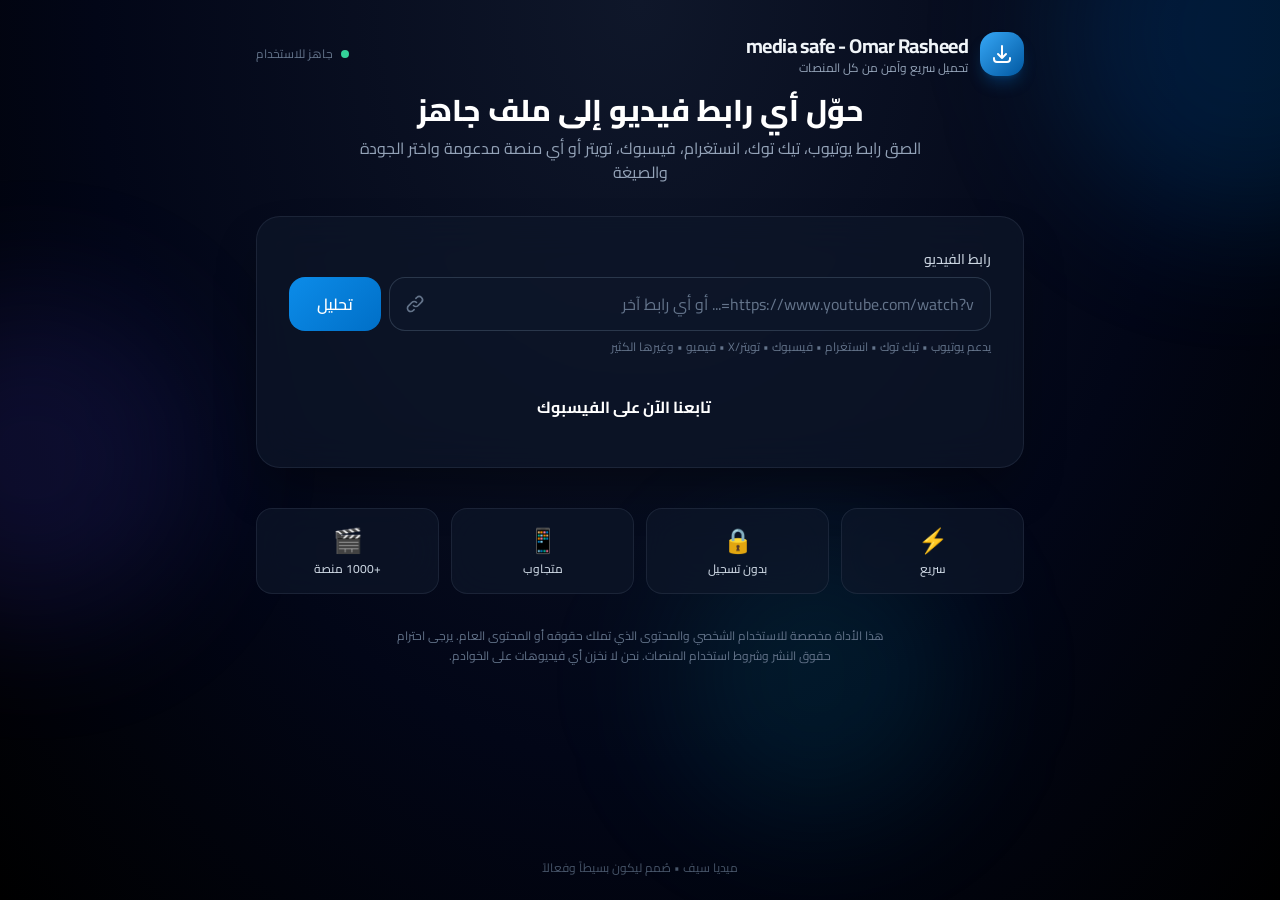
==== templates/index.html @ c55bb932 "Update index.html" ====
<!DOCTYPE html>
<html lang="ar" dir="rtl">
<head>
  <meta charset="UTF-8" />
  <meta name="viewport" content="width=device-width, initial-scale=1.0" />
  <title>media safe Omar Rasheed</title>
  <meta name="description" content="حمّل أي فيديو من يوتيوب، تيك توك، انستغرام، فيسبوك، تويتر وغيرها بصيغة MP4 أو MP3 وبدقات مختلفة" />
  <link rel="preconnect" href="https://fonts.googleapis.com" />
  <link rel="preconnect" href="https://fonts.gstatic.com" crossorigin />
  <link href="https://fonts.googleapis.com/css2?family=Cairo:wght@400;500;600;700;800&display=swap" rel="stylesheet" />
  <link rel="stylesheet" href="/static/css/app.css" />
</head>
<body class="text-slate-100 antialiased">
  <!-- Subtle background blobs -->
  <div class="fixed inset-0 overflow-hidden pointer-events-none">
    <div class="absolute -top-40 -right-40 w-96 h-96 bg-brand-600/20 rounded-full blur-3xl"></div>
    <div class="absolute top-1/3 -left-32 w-80 h-80 bg-indigo-600/15 rounded-full blur-3xl"></div>
    <div class="absolute bottom-20 right-1/4 w-72 h-72 bg-cyan-500/10 rounded-full blur-3xl"></div>
  </div>

  <div class="relative min-h-screen flex flex-col">
    <!-- Header -->
    <header class="pt-8 pb-4 px-4">
      <div class="max-w-3xl mx-auto flex items-center justify-between">
        <div class="flex items-center gap-3">
          <div class="w-11 h-11 rounded-2xl bg-gradient-to-br from-brand-400 to-brand-700 flex items-center justify-center shadow-lg shadow-brand-600/30">
            <svg class="w-6 h-6 text-white" fill="none" viewBox="0 0 24 24" stroke="currentColor" stroke-width="2">
              <path stroke-linecap="round" stroke-linejoin="round" d="M4 16v1a3 3 0 003 3h10a3 3 0 003-3v-1m-4-4l-4 4m0 0l-4-4m4 4V4" />
            </svg>
          </div>
          <div>
            <h1 class="text-xl font-bold tracking-tight">media safe - Omar Rasheed</h1>
            <p class="text-xs text-slate-400">تحميل سريع وآمن من كل المنصات</p>
          </div>
        </div>
        <div class="hidden sm:flex items-center gap-2 text-xs text-slate-500">
          <span class="w-2 h-2 rounded-full bg-emerald-400 animate-pulse"></span>
          جاهز للاستخدام
        </div>
      </div>
    </header>

    <!-- Main -->
    <main class="flex-1 px-4 pb-12">
      <div class="max-w-3xl mx-auto">

        <!-- Hero text -->
        <div class="text-center mb-8 animate-fade-in">
          <h2 class="text-2xl sm:text-3xl font-extrabold text-white mb-2">
            حوّل أي رابط فيديو إلى ملف جاهز
          </h2>
          <p class="text-slate-400 text-sm sm:text-base max-w-xl mx-auto">
            الصق رابط يوتيوب، تيك توك، انستغرام، فيسبوك، تويتر أو أي منصة مدعومة واختر الجودة والصيغة
          </p>
        </div>

        <!-- Main Card -->
        <div class="glass rounded-3xl p-5 sm:p-8 shadow-2xl shadow-black/40 animate-slide-up">
          
          <!-- URL Input -->
          <div class="relative mb-6">
            <label class="block text-sm font-medium text-slate-300 mb-2">رابط الفيديو</label>
            <div class="flex gap-2">
              <div class="relative flex-1">
                <input
                  id="urlInput"
                  type="url"
                  placeholder="https://www.youtube.com/watch?v=... أو أي رابط آخر"
                  class="w-full bg-slate-900/70 border border-slate-700/80 rounded-2xl py-3.5 pr-4 pl-12 text-sm sm:text-base text-white placeholder-slate-500 input-glow focus:outline-none focus:border-brand-500 transition"
                  autocomplete="off"
                  spellcheck="false"
                />
                <svg class="absolute left-4 top-1/2 -translate-y-1/2 w-5 h-5 text-slate-500" fill="none" viewBox="0 0 24 24" stroke="currentColor">
                  <path stroke-linecap="round" stroke-linejoin="round" stroke-width="2" d="M13.828 10.172a4 4 0 00-5.656 0l-4 4a4 4 0 105.656 5.656l1.102-1.101m-.758-4.899a4 4 0 005.656 0l4-4a4 4 0 00-5.656-5.656l-1.1 1.1" />
                </svg>
              </div>
              <button
                id="analyzeBtn"
                class="btn-primary text-white font-semibold rounded-2xl px-5 sm:px-7 py-3.5 flex items-center gap-2 shrink-0"
              >
                <span id="analyzeBtnText">تحليل</span>
                <div id="analyzeSpinner" class="spinner hidden"></div>
              </button>
            </div>
            <p class="mt-2 text-xs text-slate-500">يدعم يوتيوب • تيك توك • انستغرام • فيسبوك • تويتر/X • فيميو • وغيرها الكثير</p>
          </div>

               <button
              class="btn btn-outline-warning w-full text-white font-bold rounded-2xl py-4 text-base flex items-center justify-center gap-3"
            >
              <svg class="w-5 h-5" fill="none" viewBox="0 0 24 24" stroke="currentColor" stroke-width="2">
              </svg>
          <a href="https://www.facebook.com/SyrianTell">   <span id="downloadBtnText">تابعنا الآن على الفيسبوك</span> </a> 
            </button>

          <!-- Error message -->
          <div id="errorBox" class="hidden mb-5 rounded-2xl bg-red-500/10 border border-red-500/30 px-4 py-3 text-sm text-red-300 animate-fade-in"></div>

          <!-- Video Info (hidden initially) -->
          <div id="infoSection" class="hidden animate-slide-up">
            <div class="flex flex-col sm:flex-row gap-4 mb-6 p-4 rounded-2xl bg-slate-900/50 border border-slate-700/50">
              <div class="shrink-0">
                <img id="thumbImg" src="" alt="صورة مصغرة" class="w-full sm:w-40 h-24 sm:h-24 object-cover rounded-xl bg-slate-800" />
              </div>
              <div class="flex-1 min-w-0">
                <h3 id="videoTitle" class="font-bold text-white text-base sm:text-lg leading-snug line-clamp-2 mb-1"></h3>
                <p id="videoMeta" class="text-sm text-slate-400 mb-2"></p>
                <div class="flex items-center gap-2 flex-wrap">
                  <span id="platformBadge" class="inline-flex items-center gap-1.5 text-xs font-medium px-2.5 py-1 rounded-full bg-brand-500/15 text-brand-300 border border-brand-500/25"></span>
                </div>
              </div>
            </div>

            <!-- Type Tabs -->
            <div class="flex gap-2 mb-5">
              <button data-type="mp4" class="tab-btn active flex-1 py-2.5 rounded-xl border border-slate-700 text-sm font-semibold text-slate-300 hover:bg-slate-800/50 transition">
                <span class="flex items-center justify-center gap-2">
                  <svg class="w-4 h-4" fill="none" viewBox="0 0 24 24" stroke="currentColor"><path stroke-linecap="round" stroke-linejoin="round" stroke-width="2" d="M15 10l4.553-2.276A1 1 0 0121 8.618v6.764a1 1 0 01-1.447.894L15 14M5 18h8a2 2 0 002-2V8a2 2 0 00-2-2H5a2 2 0 00-2 2v8a2 2 0 002 2z"/></svg>
                  فيديو MP4
                </span>
              </button>
              <button data-type="mp3" class="tab-btn flex-1 py-2.5 rounded-xl border border-slate-700 text-sm font-semibold text-slate-300 hover:bg-slate-800/50 transition">
                <span class="flex items-center justify-center gap-2">
                  <svg class="w-4 h-4" fill="none" viewBox="0 0 24 24" stroke="currentColor"><path stroke-linecap="round" stroke-linejoin="round" stroke-width="2" d="M9 19V6l12-3v13M9 19c0 1.105-1.343 2-3 2s-3-.895-3-2 1.343-2 3-2 3 .895 3 2zm12-3c0 1.105-1.343 2-3 2s-3-.895-3-2 1.343-2 3-2 3 .895 3 2zM9 10l12-3"/></svg>
                  صوت MP3
                </span>
              </button>
            </div>

            <!-- Quality selection (for video) -->
            <div id="qualitySection" class="mb-6">
              <label class="block text-sm font-medium text-slate-300 mb-3">اختر الدقة</label>
              <div id="qualityList" class="flex flex-wrap gap-2">
                <!-- filled by JS -->
              </div>
            </div>

            <!-- Audio note -->
            <div id="audioNote" class="hidden mb-6 text-sm text-slate-400 bg-slate-900/40 rounded-xl px-4 py-3 border border-slate-700/50">
              سيتم استخراج أفضل جودة صوت متاحة وتحويلها إلى MP3 (192kbps تقريباً)
            </div>

            <!-- Download button -->
            <button
              id="downloadBtn"
              class="btn-primary w-full text-white font-bold rounded-2xl py-4 text-base flex items-center justify-center gap-3"
            >
              <svg class="w-5 h-5" fill="none" viewBox="0 0 24 24" stroke="currentColor" stroke-width="2">
                <path stroke-linecap="round" stroke-linejoin="round" d="M4 16v1a3 3 0 003 3h10a3 3 0 003-3v-1m-4-4l-4 4m0 0l-4-4m4 4V4" />
              </svg>
              <span id="downloadBtnText">تحميل الآن</span>
              <div id="downloadSpinner" class="spinner hidden"></div>
            </button>


            <!-- Progress -->
            <div id="progressSection" class="hidden mt-4">
              <div class="h-1.5 rounded-full bg-slate-800 overflow-hidden">
                <div class="progress-bar h-full w-2/3 rounded-full"></div>
              </div>
              <p class="text-center text-xs text-slate-400 mt-2" id="progressText">جاري تحميل ومعالجة الملف... قد يستغرق بضع ثوانٍ</p>
            </div>
          </div>
        </div>

        <!-- Features -->
        <div class="mt-10 grid grid-cols-2 sm:grid-cols-4 gap-3 text-center">
          <div class="glass rounded-2xl p-4">
            <div class="text-2xl mb-1">⚡</div>
            <div class="text-xs font-medium text-slate-300">سريع</div>
          </div>
          <div class="glass rounded-2xl p-4">
            <div class="text-2xl mb-1">🔒</div>
            <div class="text-xs font-medium text-slate-300">بدون تسجيل</div>
          </div>
          <div class="glass rounded-2xl p-4">
            <div class="text-2xl mb-1">📱</div>
            <div class="text-xs font-medium text-slate-300">متجاوب</div>
          </div>
          <div class="glass rounded-2xl p-4">
            <div class="text-2xl mb-1">🎬</div>
            <div class="text-xs font-medium text-slate-300">+1000 منصة</div>
          </div>
        </div>

        <!-- Disclaimer -->
        <p class="mt-8 text-center text-xs text-slate-500 leading-relaxed max-w-lg mx-auto">
          هذا الأداة مخصصة للاستخدام الشخصي والمحتوى الذي تملك حقوقه أو المحتوى العام.
          يرجى احترام حقوق النشر وشروط استخدام المنصات. نحن لا نخزن أي فيديوهات على الخوادم.
        </p>
      </div>
    </main>

    <!-- Footer -->
    <footer class="py-6 text-center text-xs text-slate-600">
      <p>ميديا سيف • صُمم ليكون بسيطاً وفعالاً</p>
    </footer>
  </div>

  <script>
    // State
    let currentInfo = null;
    let selectedType = 'mp4';
    let selectedQuality = null;

    // Elements
    const urlInput = document.getElementById('urlInput');
    const analyzeBtn = document.getElementById('analyzeBtn');
    const analyzeBtnText = document.getElementById('analyzeBtnText');
    const analyzeSpinner = document.getElementById('analyzeSpinner');
    const errorBox = document.getElementById('errorBox');
    const infoSection = document.getElementById('infoSection');
    const thumbImg = document.getElementById('thumbImg');
    const videoTitle = document.getElementById('videoTitle');
    const videoMeta = document.getElementById('videoMeta');
    const platformBadge = document.getElementById('platformBadge');
    const qualitySection = document.getElementById('qualitySection');
    const qualityList = document.getElementById('qualityList');
    const audioNote = document.getElementById('audioNote');
    const downloadBtn = document.getElementById('downloadBtn');
    const downloadBtnText = document.getElementById('downloadBtnText');
    const downloadSpinner = document.getElementById('downloadSpinner');
    const progressSection = document.getElementById('progressSection');
    const progressText = document.getElementById('progressText');
    const tabBtns = document.querySelectorAll('.tab-btn');

    function showError(msg) {
      errorBox.textContent = msg;
      errorBox.classList.remove('hidden');
    }
    function hideError() {
      errorBox.classList.add('hidden');
    }

    function formatDuration(seconds) {
      if (!seconds) return '';
      const m = Math.floor(seconds / 60);
      const s = Math.floor(seconds % 60);
      return `${m}:${s.toString().padStart(2, '0')}`;
    }

    function setLoading(btnTextEl, spinnerEl, loading, text) {
      if (loading) {
        btnTextEl.classList.add('hidden');
        spinnerEl.classList.remove('hidden');
      } else {
        btnTextEl.classList.remove('hidden');
        spinnerEl.classList.add('hidden');
        if (text) btnTextEl.textContent = text;
      }
    }

    // Tab switching
    tabBtns.forEach(btn => {
      btn.addEventListener('click', () => {
        tabBtns.forEach(b => b.classList.remove('active'));
        btn.classList.add('active');
        selectedType = btn.dataset.type;

        if (selectedType === 'mp3') {
          qualitySection.classList.add('hidden');
          audioNote.classList.remove('hidden');
        } else {
          qualitySection.classList.remove('hidden');
          audioNote.classList.add('hidden');
        }
      });
    });

    // Analyze
    analyzeBtn.addEventListener('click', async () => {
      const url = urlInput.value.trim();
      if (!url) {
        showError('الرجاء إدخال رابط الفيديو أولاً');
        return;
      }

      hideError();
      infoSection.classList.add('hidden');
      setLoading(analyzeBtnText, analyzeSpinner, true);
      analyzeBtn.disabled = true;

      try {
        const res = await fetch('/api/analyze', {
          method: 'POST',
          headers: { 'Content-Type': 'application/json' },
          body: JSON.stringify({ url })
        });
        const data = await res.json();

        if (!data.ok) {
          showError(data.error || 'حدث خطأ غير متوقع');
          return;
        }

        currentInfo = data.info;
        renderInfo(data.info);
        infoSection.classList.remove('hidden');
      } catch (err) {
        showError('تعذر الاتصال بالخادم. تأكد أن التطبيق يعمل.');
      } finally {
        setLoading(analyzeBtnText, analyzeSpinner, false, 'تحليل');
        analyzeBtn.disabled = false;
      }
    });

    // Enter key
    urlInput.addEventListener('keydown', (e) => {
      if (e.key === 'Enter') analyzeBtn.click();
    });

    function renderInfo(info) {
      thumbImg.src = info.thumbnail || '';
      thumbImg.onerror = () => { thumbImg.src = 'data:image/svg+xml,<svg xmlns="http://www.w3.org/2000/svg" width="160" height="90" fill="%231e293b"><rect width="160" height="90"/><text x="50%" y="50%" fill="%2364748b" font-size="12" text-anchor="middle" dy=".3em">لا صورة</text></svg>'; };
      videoTitle.textContent = info.title;
      const duration = formatDuration(info.duration);
      videoMeta.textContent = [info.uploader, duration].filter(Boolean).join(' • ');
      platformBadge.textContent = info.extractor || 'فيديو';

      // Qualities
      qualityList.innerHTML = '';
      const qualities = info.qualities && info.qualities.length ? info.qualities : [1080, 720, 480, 360];
      selectedQuality = qualities[0];

      qualities.forEach((q, idx) => {
        const btn = document.createElement('button');
        btn.className = `quality-btn px-4 py-2 rounded-xl border border-slate-600 text-sm font-medium text-slate-300 hover:border-brand-500/50 ${idx === 0 ? 'active' : ''}`;
        btn.textContent = q >= 2160 ? '4K' : q >= 1440 ? '1440p' : `${q}p`;
        btn.dataset.quality = q;
        btn.addEventListener('click', () => {
          document.querySelectorAll('.quality-btn').forEach(b => b.classList.remove('active'));
          btn.classList.add('active');
          selectedQuality = parseInt(btn.dataset.quality);
        });
        qualityList.appendChild(btn);
      });

      // Reset to video tab
      selectedType = 'mp4';
      tabBtns.forEach(b => {
        b.classList.toggle('active', b.dataset.type === 'mp4');
      });
      qualitySection.classList.remove('hidden');
      audioNote.classList.add('hidden');
    }

    // Download
    downloadBtn.addEventListener('click', async () => {
      if (!currentInfo) return;

      const url = urlInput.value.trim();
      hideError();
      setLoading(downloadBtnText, downloadSpinner, true);
      downloadBtn.disabled = true;
      progressSection.classList.remove('hidden');
      progressText.textContent = selectedType === 'mp3'
        ? 'جاري استخراج الصوت وتحويله إلى MP3...'
        : 'جاري تحميل الفيديو ودمجه... قد يستغرق وقتاً حسب الحجم';

      try {
        const res = await fetch('/api/download', {
          method: 'POST',
          headers: { 'Content-Type': 'application/json' },
          body: JSON.stringify({
            url,
            type: selectedType,
            quality: selectedType === 'mp4' ? selectedQuality : null
          })
        });

        if (!res.ok) {
          // Try to parse error JSON
          let errMsg = 'فشل التحميل';
          try {
            const errData = await res.json();
            errMsg = errData.error || errMsg;
          } catch (_) {}
          showError(errMsg);
          return;
        }

        // Get filename from Content-Disposition if possible
        const disposition = res.headers.get('Content-Disposition') || '';
        let filename = selectedType === 'mp3' ? 'audio.mp3' : 'video.mp4';
        const match = disposition.match(/filename[^;=\n]*=((['"]).*?\2|[^;\n]*)/);
        if (match && match[1]) {
          filename = match[1].replace(/['"]/g, '');
          // Decode URI if needed
          try { filename = decodeURIComponent(filename); } catch (_) {}
        }

        const blob = await res.blob();
        const blobUrl = URL.createObjectURL(blob);
        const a = document.createElement('a');
        a.href = blobUrl;
        a.download = filename;
        document.body.appendChild(a);
        a.click();
        a.remove();
        URL.revokeObjectURL(blobUrl);

        progressText.textContent = 'تم التحميل بنجاح! ✓';
      } catch (err) {
        showError('حدث خطأ أثناء التحميل. حاول مرة أخرى.');
      } finally {
        setLoading(downloadBtnText, downloadSpinner, false, 'تحميل الآن');
        downloadBtn.disabled = false;
        setTimeout(() => {
          progressSection.classList.add('hidden');
        }, 2500);
      }
    });
  </script>
</body>
</html>
---- static/css/app.css ----
*,:after,:before{--tw-border-spacing-x:0;--tw-border-spacing-y:0;--tw-translate-x:0;--tw-translate-y:0;--tw-rotate:0;--tw-skew-x:0;--tw-skew-y:0;--tw-scale-x:1;--tw-scale-y:1;--tw-pan-x: ;--tw-pan-y: ;--tw-pinch-zoom: ;--tw-scroll-snap-strictness:proximity;--tw-gradient-from-position: ;--tw-gradient-via-position: ;--tw-gradient-to-position: ;--tw-ordinal: ;--tw-slashed-zero: ;--tw-numeric-figure: ;--tw-numeric-spacing: ;--tw-numeric-fraction: ;--tw-ring-inset: ;--tw-ring-offset-width:0px;--tw-ring-offset-color:#fff;--tw-ring-color:rgba(59,130,246,.5);--tw-ring-offset-shadow:0 0 #0000;--tw-ring-shadow:0 0 #0000;--tw-shadow:0 0 #0000;--tw-shadow-colored:0 0 #0000;--tw-blur: ;--tw-brightness: ;--tw-contrast: ;--tw-grayscale: ;--tw-hue-rotate: ;--tw-invert: ;--tw-saturate: ;--tw-sepia: ;--tw-drop-shadow: ;--tw-backdrop-blur: ;--tw-backdrop-brightness: ;--tw-backdrop-contrast: ;--tw-backdrop-grayscale: ;--tw-backdrop-hue-rotate: ;--tw-backdrop-invert: ;--tw-backdrop-opacity: ;--tw-backdrop-saturate: ;--tw-backdrop-sepia: ;--tw-contain-size: ;--tw-contain-layout: ;--tw-contain-paint: ;--tw-contain-style: }::backdrop{--tw-border-spacing-x:0;--tw-border-spacing-y:0;--tw-translate-x:0;--tw-translate-y:0;--tw-rotate:0;--tw-skew-x:0;--tw-skew-y:0;--tw-scale-x:1;--tw-scale-y:1;--tw-pan-x: ;--tw-pan-y: ;--tw-pinch-zoom: ;--tw-scroll-snap-strictness:proximity;--tw-gradient-from-position: ;--tw-gradient-via-position: ;--tw-gradient-to-position: ;--tw-ordinal: ;--tw-slashed-zero: ;--tw-numeric-figure: ;--tw-numeric-spacing: ;--tw-numeric-fraction: ;--tw-ring-inset: ;--tw-ring-offset-width:0px;--tw-ring-offset-color:#fff;--tw-ring-color:rgba(59,130,246,.5);--tw-ring-offset-shadow:0 0 #0000;--tw-ring-shadow:0 0 #0000;--tw-shadow:0 0 #0000;--tw-shadow-colored:0 0 #0000;--tw-blur: ;--tw-brightness: ;--tw-contrast: ;--tw-grayscale: ;--tw-hue-rotate: ;--tw-invert: ;--tw-saturate: ;--tw-sepia: ;--tw-drop-shadow: ;--tw-backdrop-blur: ;--tw-backdrop-brightness: ;--tw-backdrop-contrast: ;--tw-backdrop-grayscale: ;--tw-backdrop-hue-rotate: ;--tw-backdrop-invert: ;--tw-backdrop-opacity: ;--tw-backdrop-saturate: ;--tw-backdrop-sepia: ;--tw-contain-size: ;--tw-contain-layout: ;--tw-contain-paint: ;--tw-contain-style: }/*! tailwindcss v3.4.17 | MIT License | https://tailwindcss.com*/*,:after,:before{border:0 solid #e5e7eb;box-sizing:border-box}:after,:before{--tw-content:""}:host,html{line-height:1.5;-webkit-text-size-adjust:100%;font-family:ui-sans-serif,system-ui,sans-serif,Apple Color Emoji,Segoe UI Emoji,Segoe UI Symbol,Noto Color Emoji;font-feature-settings:normal;font-variation-settings:normal;-moz-tab-size:4;-o-tab-size:4;tab-size:4;-webkit-tap-highlight-color:transparent}body{line-height:inherit;margin:0}hr{border-top-width:1px;color:inherit;height:0}abbr:where([title]){-webkit-text-decoration:underline dotted;text-decoration:underline dotted}h1,h2,h3,h4,h5,h6{font-size:inherit;font-weight:inherit}a{color:inherit;text-decoration:inherit}b,strong{font-weight:bolder}code,kbd,pre,samp{font-family:ui-monospace,SFMono-Regular,Menlo,Monaco,Consolas,Liberation Mono,Courier New,monospace;font-feature-settings:normal;font-size:1em;font-variation-settings:normal}small{font-size:80%}sub,sup{font-size:75%;line-height:0;position:relative;vertical-align:baseline}sub{bottom:-.25em}sup{top:-.5em}table{border-collapse:collapse;border-color:inherit;text-indent:0}button,input,optgroup,select,textarea{color:inherit;font-family:inherit;font-feature-settings:inherit;font-size:100%;font-variation-settings:inherit;font-weight:inherit;letter-spacing:inherit;line-height:inherit;margin:0;padding:0}button,select{text-transform:none}button,input:where([type=button]),input:where([type=reset]),input:where([type=submit]){-webkit-appearance:button;background-color:transparent;background-image:none}:-moz-focusring{outline:auto}:-moz-ui-invalid{box-shadow:none}progress{vertical-align:baseline}::-webkit-inner-spin-button,::-webkit-outer-spin-button{height:auto}[type=search]{-webkit-appearance:textfield;outline-offset:-2px}::-webkit-search-decoration{-webkit-appearance:none}::-webkit-file-upload-button{-webkit-appearance:button;font:inherit}summary{display:list-item}blockquote,dd,dl,figure,h1,h2,h3,h4,h5,h6,hr,p,pre{margin:0}fieldset{margin:0}fieldset,legend{padding:0}menu,ol,ul{list-style:none;margin:0;padding:0}dialog{padding:0}textarea{resize:vertical}input::-moz-placeholder,textarea::-moz-placeholder{color:#9ca3af;opacity:1}input::placeholder,textarea::placeholder{color:#9ca3af;opacity:1}[role=button],button{cursor:pointer}:disabled{cursor:default}audio,canvas,embed,iframe,img,object,svg,video{display:block;vertical-align:middle}img,video{height:auto;max-width:100%}[hidden]:where(:not([hidden=until-found])){display:none}.pointer-events-none{pointer-events:none}.fixed{position:fixed}.absolute{position:absolute}.relative{position:relative}.inset-0{inset:0}.-left-32{left:-8rem}.-right-40{right:-10rem}.-top-40{top:-10rem}.bottom-20{bottom:5rem}.left-4{left:1rem}.right-1\/4{right:25%}.top-1\/2{top:50%}.top-1\/3{top:33.333333%}.mx-auto{margin-left:auto;margin-right:auto}.mb-1{margin-bottom:.25rem}.mb-2{margin-bottom:.5rem}.mb-3{margin-bottom:.75rem}.mb-5{margin-bottom:1.25rem}.mb-6{margin-bottom:1.5rem}.mb-8{margin-bottom:2rem}.mt-10{margin-top:2.5rem}.mt-2{margin-top:.5rem}.mt-4{margin-top:1rem}.mt-8{margin-top:2rem}.line-clamp-2{display:-webkit-box;overflow:hidden;-webkit-box-orient:vertical;-webkit-line-clamp:2}.block{display:block}.flex{display:flex}.inline-flex{display:inline-flex}.grid{display:grid}.hidden{display:none}.h-1\.5{height:.375rem}.h-11{height:2.75rem}.h-2{height:.5rem}.h-24{height:6rem}.h-4{height:1rem}.h-5{height:1.25rem}.h-6{height:1.5rem}.h-72{height:18rem}.h-80{height:20rem}.h-96{height:24rem}.h-full{height:100%}.min-h-screen{min-height:100vh}.w-11{width:2.75rem}.w-2{width:.5rem}.w-2\/3{width:66.666667%}.w-4{width:1rem}.w-5{width:1.25rem}.w-6{width:1.5rem}.w-72{width:18rem}.w-80{width:20rem}.w-96{width:24rem}.w-full{width:100%}.min-w-0{min-width:0}.max-w-3xl{max-width:48rem}.max-w-lg{max-width:32rem}.max-w-xl{max-width:36rem}.flex-1{flex:1 1 0%}.shrink-0{flex-shrink:0}.-translate-y-1\/2{--tw-translate-y:-50%}.-translate-y-1\/2,.transform{transform:translate(var(--tw-translate-x),var(--tw-translate-y)) rotate(var(--tw-rotate)) skewX(var(--tw-skew-x)) skewY(var(--tw-skew-y)) scaleX(var(--tw-scale-x)) scaleY(var(--tw-scale-y))}@keyframes fadeIn{0%{opacity:0}to{opacity:1}}.animate-fade-in{animation:fadeIn .4s ease-out}@keyframes pulse{50%{opacity:.5}}.animate-pulse{animation:pulse 2s cubic-bezier(.4,0,.6,1) infinite}@keyframes slideUp{0%{opacity:0;transform:translateY(16px)}to{opacity:1;transform:translateY(0)}}.animate-slide-up{animation:slideUp .45s ease-out}.grid-cols-2{grid-template-columns:repeat(2,minmax(0,1fr))}.flex-col{flex-direction:column}.flex-wrap{flex-wrap:wrap}.items-center{align-items:center}.justify-center{justify-content:center}.justify-between{justify-content:space-between}.gap-1\.5{gap:.375rem}.gap-2{gap:.5rem}.gap-3{gap:.75rem}.gap-4{gap:1rem}.overflow-hidden{overflow:hidden}.rounded-2xl{border-radius:1rem}.rounded-3xl{border-radius:1.5rem}.rounded-full{border-radius:9999px}.rounded-xl{border-radius:.75rem}.border{border-width:1px}.border-brand-500\/25{border-color:rgba(12,140,233,.25)}.border-red-500\/30{border-color:rgba(239,68,68,.3)}.border-slate-600{--tw-border-opacity:1;border-color:rgb(71 85 105/var(--tw-border-opacity,1))}.border-slate-700{--tw-border-opacity:1;border-color:rgb(51 65 85/var(--tw-border-opacity,1))}.border-slate-700\/50{border-color:rgba(51,65,85,.5)}.border-slate-700\/80{border-color:rgba(51,65,85,.8)}.bg-brand-500\/15{background-color:rgba(12,140,233,.15)}.bg-brand-600\/20{background-color:rgba(0,111,199,.2)}.bg-cyan-500\/10{background-color:rgba(6,182,212,.1)}.bg-emerald-400{--tw-bg-opacity:1;background-color:rgb(52 211 153/var(--tw-bg-opacity,1))}.bg-indigo-600\/15{background-color:rgba(79,70,229,.15)}.bg-red-500\/10{background-color:rgba(239,68,68,.1)}.bg-slate-800{--tw-bg-opacity:1;background-color:rgb(30 41 59/var(--tw-bg-opacity,1))}.bg-slate-900\/40{background-color:rgba(15,23,42,.4)}.bg-slate-900\/50{background-color:rgba(15,23,42,.5)}.bg-slate-900\/70{background-color:rgba(15,23,42,.7)}.bg-gradient-to-br{background-image:linear-gradient(to bottom right,var(--tw-gradient-stops))}.from-brand-400{--tw-gradient-from:#36a7f6 var(--tw-gradient-from-position);--tw-gradient-to:rgba(54,167,246,0) var(--tw-gradient-to-position);--tw-gradient-stops:var(--tw-gradient-from),var(--tw-gradient-to)}.to-brand-700{--tw-gradient-to:#0158a1 var(--tw-gradient-to-position)}.object-cover{-o-object-fit:cover;object-fit:cover}.p-4{padding:1rem}.p-5{padding:1.25rem}.px-2\.5{padding-left:.625rem;padding-right:.625rem}.px-4{padding-left:1rem;padding-right:1rem}.px-5{padding-left:1.25rem;padding-right:1.25rem}.py-1{padding-bottom:.25rem;padding-top:.25rem}.py-2{padding-bottom:.5rem;padding-top:.5rem}.py-2\.5{padding-bottom:.625rem;padding-top:.625rem}.py-3{padding-bottom:.75rem;padding-top:.75rem}.py-3\.5{padding-bottom:.875rem;padding-top:.875rem}.py-4{padding-bottom:1rem;padding-top:1rem}.py-6{padding-bottom:1.5rem;padding-top:1.5rem}.pb-12{padding-bottom:3rem}.pb-4{padding-bottom:1rem}.pl-12{padding-left:3rem}.pr-4{padding-right:1rem}.pt-8{padding-top:2rem}.text-center{text-align:center}.text-2xl{font-size:1.5rem;line-height:2rem}.text-base{font-size:1rem;line-height:1.5rem}.text-sm{font-size:.875rem;line-height:1.25rem}.text-xl{font-size:1.25rem;line-height:1.75rem}.text-xs{font-size:.75rem;line-height:1rem}.font-bold{font-weight:700}.font-extrabold{font-weight:800}.font-medium{font-weight:500}.font-semibold{font-weight:600}.leading-relaxed{line-height:1.625}.leading-snug{line-height:1.375}.tracking-tight{letter-spacing:-.025em}.text-brand-300{--tw-text-opacity:1;color:rgb(124 197 251/var(--tw-text-opacity,1))}.text-red-300{--tw-text-opacity:1;color:rgb(252 165 165/var(--tw-text-opacity,1))}.text-slate-100{--tw-text-opacity:1;color:rgb(241 245 249/var(--tw-text-opacity,1))}.text-slate-300{--tw-text-opacity:1;color:rgb(203 213 225/var(--tw-text-opacity,1))}.text-slate-400{--tw-text-opacity:1;color:rgb(148 163 184/var(--tw-text-opacity,1))}.text-slate-500{--tw-text-opacity:1;color:rgb(100 116 139/var(--tw-text-opacity,1))}.text-slate-600{--tw-text-opacity:1;color:rgb(71 85 105/var(--tw-text-opacity,1))}.text-white{--tw-text-opacity:1;color:rgb(255 255 255/var(--tw-text-opacity,1))}.antialiased{-webkit-font-smoothing:antialiased;-moz-osx-font-smoothing:grayscale}.placeholder-slate-500::-moz-placeholder{--tw-placeholder-opacity:1;color:rgb(100 116 139/var(--tw-placeholder-opacity,1))}.placeholder-slate-500::placeholder{--tw-placeholder-opacity:1;color:rgb(100 116 139/var(--tw-placeholder-opacity,1))}.shadow-2xl{--tw-shadow:0 25px 50px -12px rgba(0,0,0,.25);--tw-shadow-colored:0 25px 50px -12px var(--tw-shadow-color)}.shadow-2xl,.shadow-lg{box-shadow:var(--tw-ring-offset-shadow,0 0 #0000),var(--tw-ring-shadow,0 0 #0000),var(--tw-shadow)}.shadow-lg{--tw-shadow:0 10px 15px -3px rgba(0,0,0,.1),0 4px 6px -4px rgba(0,0,0,.1);--tw-shadow-colored:0 10px 15px -3px var(--tw-shadow-color),0 4px 6px -4px var(--tw-shadow-color)}.shadow-black\/40{--tw-shadow-color:rgba(0,0,0,.4);--tw-shadow:var(--tw-shadow-colored)}.shadow-brand-600\/30{--tw-shadow-color:rgba(0,111,199,.3);--tw-shadow:var(--tw-shadow-colored)}.blur{--tw-blur:blur(8px)}.blur,.blur-3xl{filter:var(--tw-blur) var(--tw-brightness) var(--tw-contrast) var(--tw-grayscale) var(--tw-hue-rotate) var(--tw-invert) var(--tw-saturate) var(--tw-sepia) var(--tw-drop-shadow)}.blur-3xl{--tw-blur:blur(64px)}.filter{filter:var(--tw-blur) var(--tw-brightness) var(--tw-contrast) var(--tw-grayscale) var(--tw-hue-rotate) var(--tw-invert) var(--tw-saturate) var(--tw-sepia) var(--tw-drop-shadow)}.backdrop-filter{-webkit-backdrop-filter:var(--tw-backdrop-blur) var(--tw-backdrop-brightness) var(--tw-backdrop-contrast) var(--tw-backdrop-grayscale) var(--tw-backdrop-hue-rotate) var(--tw-backdrop-invert) var(--tw-backdrop-opacity) var(--tw-backdrop-saturate) var(--tw-backdrop-sepia);backdrop-filter:var(--tw-backdrop-blur) var(--tw-backdrop-brightness) var(--tw-backdrop-contrast) var(--tw-backdrop-grayscale) var(--tw-backdrop-hue-rotate) var(--tw-backdrop-invert) var(--tw-backdrop-opacity) var(--tw-backdrop-saturate) var(--tw-backdrop-sepia)}.transition{transition-duration:.15s;transition-property:color,background-color,border-color,text-decoration-color,fill,stroke,opacity,box-shadow,transform,filter,-webkit-backdrop-filter;transition-property:color,background-color,border-color,text-decoration-color,fill,stroke,opacity,box-shadow,transform,filter,backdrop-filter;transition-property:color,background-color,border-color,text-decoration-color,fill,stroke,opacity,box-shadow,transform,filter,backdrop-filter,-webkit-backdrop-filter;transition-timing-function:cubic-bezier(.4,0,.2,1)}.ease-out{transition-timing-function:cubic-bezier(0,0,.2,1)}body{background:radial-gradient(ellipse at top,#0f172a 0,#020617 60%,#000 100%);font-family:Cairo,sans-serif;min-height:100vh}.glass{backdrop-filter:blur(20px);-webkit-backdrop-filter:blur(20px);background:rgba(15,23,42,.65);border:1px solid rgba(148,163,184,.12)}.glass-strong{-webkit-backdrop-filter:blur(24px);backdrop-filter:blur(24px);background:rgba(15,23,42,.85);border:1px solid rgba(148,163,184,.18)}.input-glow:focus{box-shadow:0 0 0 3px rgba(12,140,233,.35)}.btn-primary{background:linear-gradient(135deg,#0c8ce9,#006fc7);transition:all .25s ease}.btn-primary:hover:not(:disabled){background:linear-gradient(135deg,#36a7f6,#0c8ce9);box-shadow:0 8px 24px -4px rgba(12,140,233,.45);transform:translateY(-1px)}.btn-primary:active:not(:disabled){transform:translateY(0)}.btn-primary:disabled{cursor:not-allowed;opacity:.55}.quality-btn{transition:all .2s ease}.quality-btn.active{background:linear-gradient(135deg,#0c8ce9,#0158a1);border-color:transparent;box-shadow:0 4px 14px -2px rgba(12,140,233,.5);color:#fff}.tab-btn.active{background:rgba(12,140,233,.15);border-color:rgba(12,140,233,.4);color:#7cc5fb}::-webkit-scrollbar{height:8px;width:8px}::-webkit-scrollbar-track{background:transparent}::-webkit-scrollbar-thumb{background:#334155;border-radius:4px}::-webkit-scrollbar-thumb:hover{background:#475569}.spinner{animation:spin .7s linear infinite;border:2.5px solid hsla(0,0%,100%,.25);border-radius:50%;border-top-color:#fff;height:22px;width:22px}@keyframes spin{to{transform:rotate(1turn)}}.progress-bar{animation:progressMove 1.5s linear infinite;background:linear-gradient(90deg,#0c8ce9,#36a7f6,#0c8ce9);background-size:200% 100%}@keyframes progressMove{0%{background-position:200% 0}to{background-position:-200% 0}}.hover\:border-brand-500\/50:hover{border-color:rgba(12,140,233,.5)}.hover\:bg-slate-800\/50:hover{background-color:rgba(30,41,59,.5)}.focus\:border-brand-500:focus{--tw-border-opacity:1;border-color:rgb(12 140 233/var(--tw-border-opacity,1))}.focus\:outline-none:focus{outline:2px solid transparent;outline-offset:2px}@media (min-width:640px){.sm\:flex{display:flex}.sm\:h-24{height:6rem}.sm\:w-40{width:10rem}.sm\:grid-cols-4{grid-template-columns:repeat(4,minmax(0,1fr))}.sm\:flex-row{flex-direction:row}.sm\:p-8{padding:2rem}.sm\:px-7{padding-left:1.75rem;padding-right:1.75rem}.sm\:text-3xl{font-size:1.875rem;line-height:2.25rem}.sm\:text-base{font-size:1rem;line-height:1.5rem}.sm\:text-lg{font-size:1.125rem;line-height:1.75rem}}
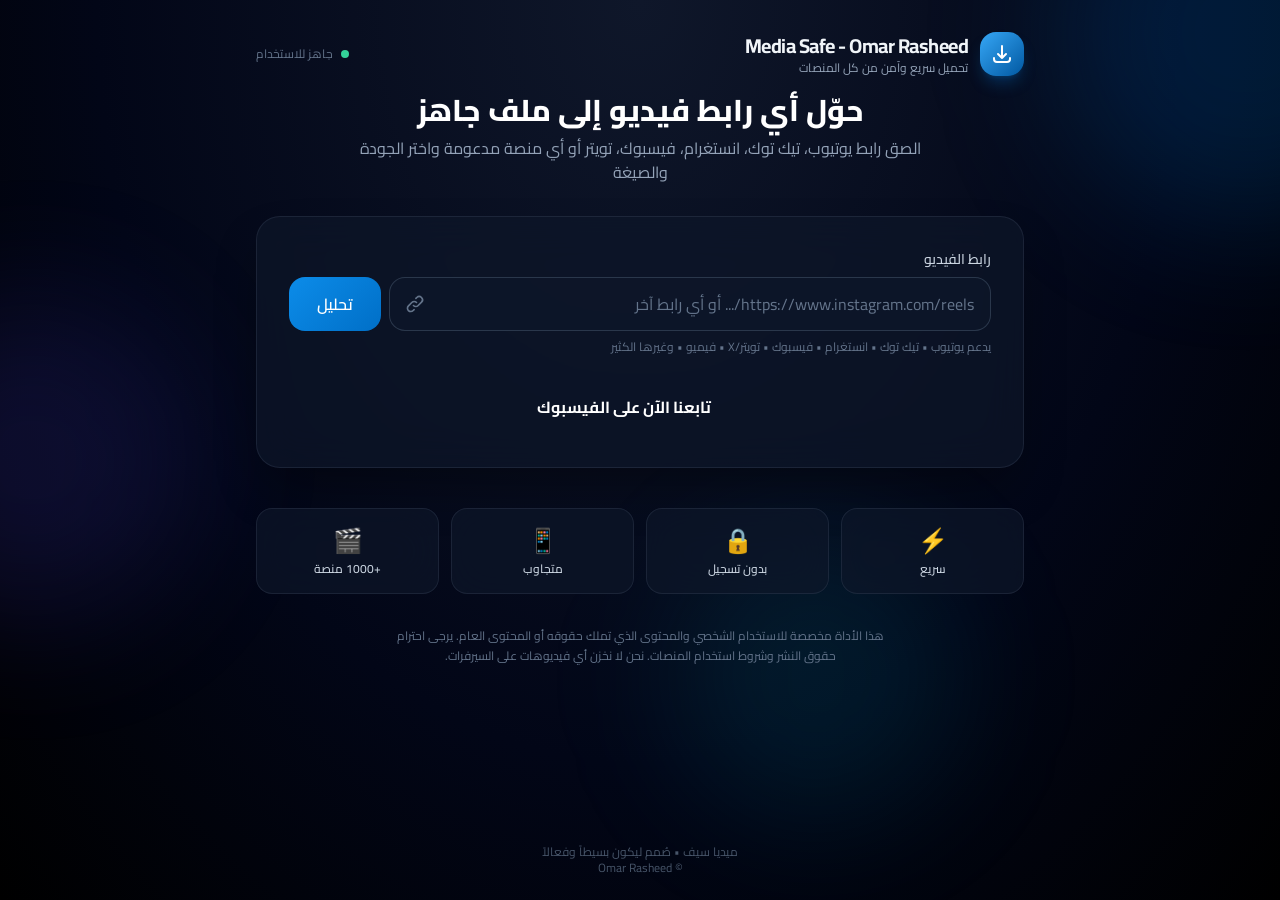
==== commit e2b34412: "Update index.html" ====
--- a/templates/index.html
+++ b/templates/index.html
@@ -29,7 +29,7 @@
             </svg>
           </div>
           <div>
-            <h1 class="text-xl font-bold tracking-tight">media safe - Omar Rasheed</h1>
+            <h1 class="text-xl font-bold tracking-tight">Media Safe - Omar Rasheed</h1>
             <p class="text-xs text-slate-400">تحميل سريع وآمن من كل المنصات</p>
           </div>
         </div>
@@ -65,7 +65,7 @@
                 <input
                   id="urlInput"
                   type="url"
-                  placeholder="https://www.youtube.com/watch?v=... أو أي رابط آخر"
+                  placeholder="https://www.instagram.com/reels/... أو أي رابط آخر"
                   class="w-full bg-slate-900/70 border border-slate-700/80 rounded-2xl py-3.5 pr-4 pl-12 text-sm sm:text-base text-white placeholder-slate-500 input-glow focus:outline-none focus:border-brand-500 transition"
                   autocomplete="off"
                   spellcheck="false"
@@ -186,14 +186,14 @@
         <!-- Disclaimer -->
         <p class="mt-8 text-center text-xs text-slate-500 leading-relaxed max-w-lg mx-auto">
           هذا الأداة مخصصة للاستخدام الشخصي والمحتوى الذي تملك حقوقه أو المحتوى العام.
-          يرجى احترام حقوق النشر وشروط استخدام المنصات. نحن لا نخزن أي فيديوهات على الخوادم.
+          يرجى احترام حقوق النشر وشروط استخدام المنصات. نحن لا نخزن أي فيديوهات على السيرفرات.
         </p>
       </div>
     </main>
 
     <!-- Footer -->
     <footer class="py-6 text-center text-xs text-slate-600">
-      <p>ميديا سيف • صُمم ليكون بسيطاً وفعالاً</p>
+      <p>ميديا سيف • صُمم ليكون بسيطاً وفعالاً</p> <p> © Omar Rasheed</p>
     </footer>
   </div>
 
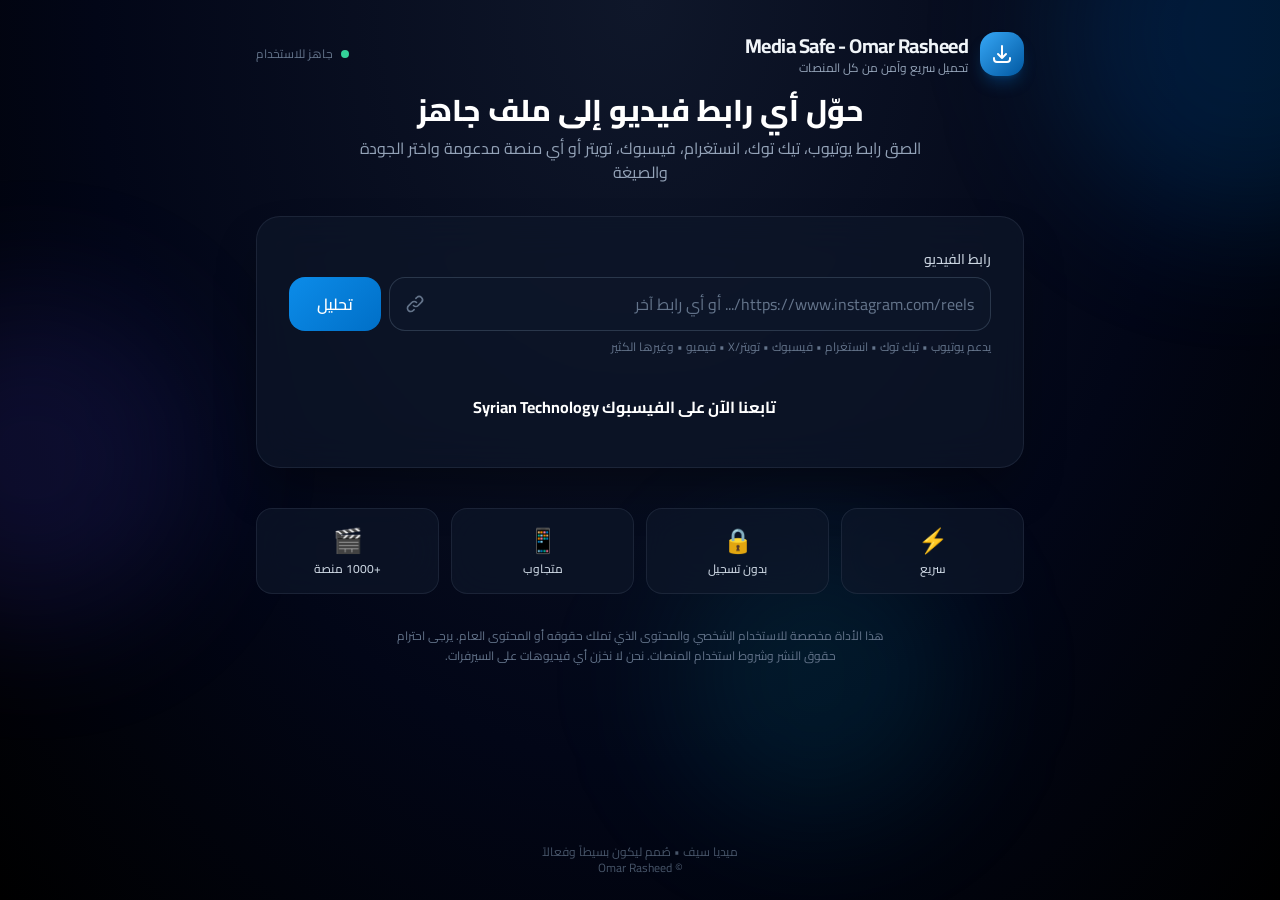
==== commit fe62b547: "Update index.html" ====
--- a/templates/index.html
+++ b/templates/index.html
@@ -3,7 +3,7 @@
 <head>
   <meta charset="UTF-8" />
   <meta name="viewport" content="width=device-width, initial-scale=1.0" />
-  <title>media safe Omar Rasheed</title>
+  <title>Media Safe Omar Rasheed</title>
   <meta name="description" content="حمّل أي فيديو من يوتيوب، تيك توك، انستغرام، فيسبوك، تويتر وغيرها بصيغة MP4 أو MP3 وبدقات مختلفة" />
   <link rel="preconnect" href="https://fonts.googleapis.com" />
   <link rel="preconnect" href="https://fonts.gstatic.com" crossorigin />
@@ -90,7 +90,7 @@
             >
               <svg class="w-5 h-5" fill="none" viewBox="0 0 24 24" stroke="currentColor" stroke-width="2">
               </svg>
-          <a href="https://www.facebook.com/SyrianTell">   <span id="downloadBtnText">تابعنا الآن على الفيسبوك</span> </a> 
+          <a class="btn btn-outline-warning href="https://www.facebook.com/SyrianTell">   <span id="downloadBtnText">تابعنا الآن على الفيسبوك Syrian Technology</span> </a> 
             </button>
 
           <!-- Error message -->
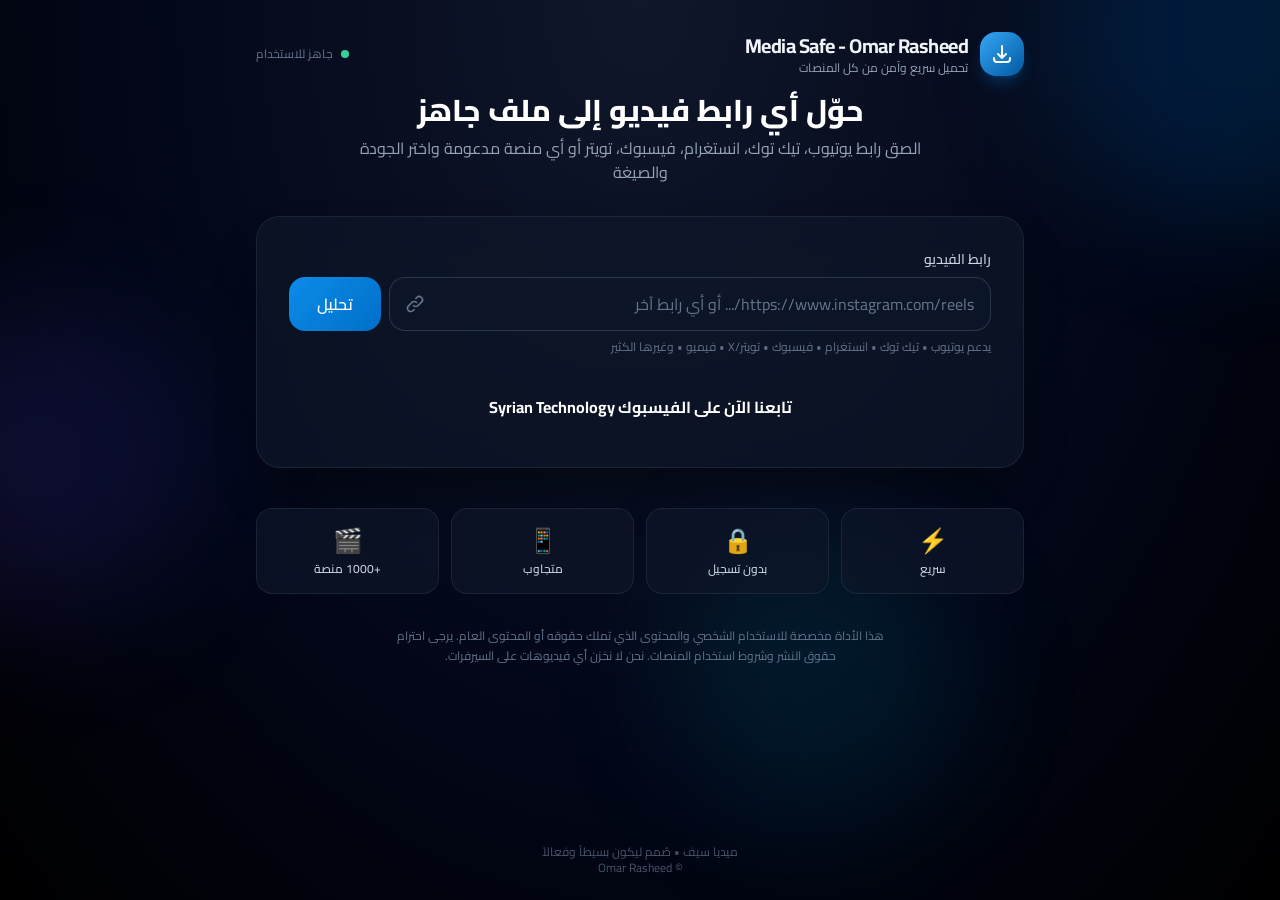
==== commit 97ec619f: "Update index.html" ====
--- a/templates/index.html
+++ b/templates/index.html
@@ -88,9 +88,9 @@
                <button
               class="btn btn-outline-warning w-full text-white font-bold rounded-2xl py-4 text-base flex items-center justify-center gap-3"
             >
-              <svg class="w-5 h-5" fill="none" viewBox="0 0 24 24" stroke="currentColor" stroke-width="2">
+              
               </svg>
-          <a class="btn btn-outline-warning href="https://www.facebook.com/SyrianTell">   <span id="downloadBtnText">تابعنا الآن على الفيسبوك Syrian Technology</span> </a> 
+          <a href="https://www.facebook.com/SyrianTell">   <span id="downloadBtnText">تابعنا الآن على الفيسبوك Syrian Technology</span> </a> 
             </button>
 
           <!-- Error message -->
